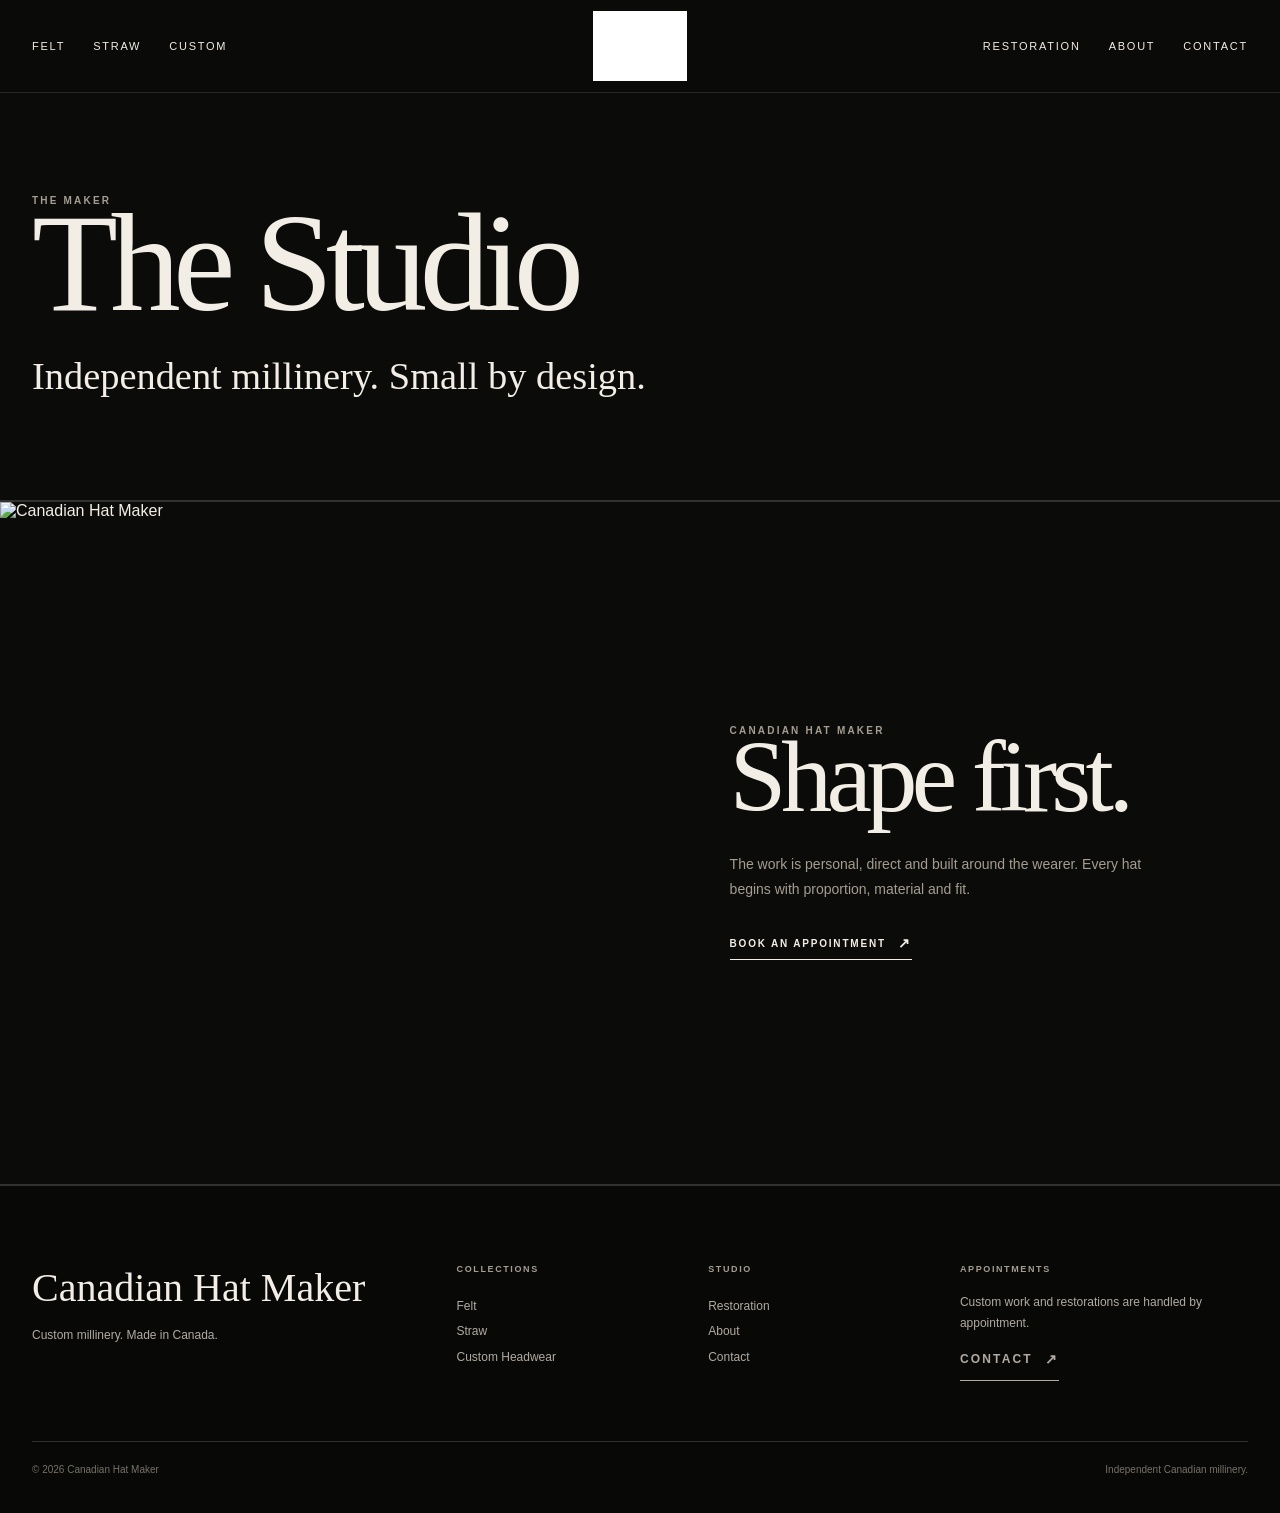
==== about.html @ bcdaf330 "Add files via upload" ====
<!doctype html>
<html lang="en">
<head>
<meta charset="utf-8">
<meta name="viewport" content="width=device-width,initial-scale=1">
<meta name="description" content="Canadian Hat Maker — luxury custom felt, straw and commissioned hats, handmade in Canada.">
<title>About | Canadian Hat Maker</title>
<link rel="stylesheet" href="styles.css">
</head>
<body>
<header class="header">
  <div class="wrap nav">
    <button class="menu-btn" data-menu-button aria-expanded="false">Menu</button>
    <nav class="nav-left">
      <a href="felt.html">Felt</a>
      <a href="straw.html">Straw</a>
      <a href="custom-headwear.html">Custom</a>
    </nav>
    <a class="brand brand-logo" href="index.html" aria-label="Canadian Hat Maker home">
      <img src="assets/logo.png" alt="Canadian Hat Maker">
    </a>
    <nav class="nav-right">
      <a href="restoration.html">Restoration</a>
      <a href="about.html">About</a>
      <a href="contact.html">Contact</a>
    </nav>
  </div>
  <nav class="mobile-nav" data-mobile-nav>
    <a href="felt.html">Felt</a>
    <a href="straw.html">Straw</a>
    <a href="custom-headwear.html">Custom Headwear</a>
    <a href="restoration.html">Restoration</a>
    <a href="about.html">About</a>
    <a href="contact.html">Contact</a>
  </nav>
</header>

<main>
<section class="page-hero"><div class="wrap"><span class="kicker">The maker</span><h1 class="page-title">The Studio</h1><p class="page-intro">Independent millinery. Small by design.</p></div></section>
<section class="statement"><div class="statement-media"><img src="https://canadianhatmaker.com/cdn/shop/files/IMG_1633_f0ee224d-1852-4c68-b705-a93a91a70cc4_1200x.jpg?v=1620923558" alt="Canadian Hat Maker"></div><div class="statement-copy"><span class="kicker">Canadian Hat Maker</span><h2>Shape first.</h2><p>The work is personal, direct and built around the wearer. Every hat begins with proportion, material and fit.</p><a class="link" href="contact.html">Book an appointment</a></div></section>
</main>

<footer class="footer">
  <div class="wrap">
    <div class="footer-grid">
      <div><h3>Canadian Hat Maker</h3><p>Custom millinery. Made in Canada.</p></div>
      <div class="footer-col"><h4>Collections</h4><a href="felt.html">Felt</a><a href="straw.html">Straw</a><a href="custom-headwear.html">Custom Headwear</a></div>
      <div class="footer-col"><h4>Studio</h4><a href="restoration.html">Restoration</a><a href="about.html">About</a><a href="contact.html">Contact</a></div>
      <div><h4>Appointments</h4><p>Custom work and restorations are handled by appointment.</p><a class="link" href="contact.html">Contact</a></div>
    </div>
    <div class="footer-bottom"><span>© <span data-year></span> Canadian Hat Maker</span><span>Independent Canadian millinery.</span></div>
  </div>
</footer>
<script src="script.js"></script></body>
</html>
---- styles.css ----
:root{
  --black:#0b0b0a;
  --ink:#11110f;
  --ivory:#f2eee6;
  --sand:#d6c7b4;
  --line:rgba(255,255,255,.16);
  --darkline:rgba(17,17,15,.14);
  --muted:#a59d91;
  --serif:"Times New Roman", Times, serif;
  --sans:Arial, Helvetica, sans-serif;
  --max:1600px;
}
*{box-sizing:border-box}
html{scroll-behavior:smooth}
body{
  margin:0;
  background:var(--black);
  color:var(--ivory);
  font-family:var(--sans);
  -webkit-font-smoothing:antialiased;
}
img{display:block;width:100%;height:auto}
a{color:inherit;text-decoration:none}
button{font:inherit}
.wrap{width:min(calc(100% - 64px),var(--max));margin:auto}
.header{
  position:fixed;top:0;left:0;right:0;z-index:50;
  border-bottom:1px solid rgba(255,255,255,.12);
  background:rgba(11,11,10,.78);
  backdrop-filter:blur(18px);
}
.nav{
  height:92px;
  display:grid;
  grid-template-columns:1fr auto 1fr;
  align-items:center;
  gap:24px;
}
.nav-left,.nav-right{display:flex;gap:28px;align-items:center}
.nav-right{justify-content:flex-end}
.nav a{
  font-size:11px;
  text-transform:uppercase;
  letter-spacing:.16em;
}
.brand{
  font-family:var(--serif);
  font-size:22px!important;
  text-transform:none!important;
  letter-spacing:.02em!important;
}
.brand-logo img{
  width:auto;
  height:70px;
  max-width:250px;
  object-fit:contain;
  filter:grayscale(1) brightness(4.5);
  mix-blend-mode:screen;
}
.menu-btn{display:none;background:none;border:0;color:var(--ivory);text-transform:uppercase;letter-spacing:.16em;font-size:11px}
.mobile-nav{display:none;padding:24px 32px 30px;border-top:1px solid rgba(255,255,255,.12);background:var(--black)}
.mobile-nav.open{display:grid;gap:18px}
.mobile-nav a{font-size:13px;letter-spacing:.14em;text-transform:uppercase}

.hero{
  min-height:100vh;
  display:grid;
  grid-template-columns:1.15fr .85fr;
  padding-top:92px;
  position:relative;
}
.hero-media{
  position:relative;
  min-height:calc(100vh - 92px);
  overflow:hidden;
}
.hero-media img{height:100%;object-fit:cover;filter:saturate(.85) contrast(1.04)}
.hero-media:after{
  content:"";position:absolute;inset:0;
  background:linear-gradient(90deg,rgba(0,0,0,0) 48%,rgba(0,0,0,.44) 100%);
}
.hero-copy{
  display:flex;
  flex-direction:column;
  justify-content:center;
  padding:80px clamp(36px,6vw,96px);
  border-left:1px solid var(--line);
}
.kicker{
  font-size:10px;
  text-transform:uppercase;
  letter-spacing:.22em;
  color:var(--muted);
  font-weight:700;
}
.hero h1{
  font-family:var(--serif);
  font-size:clamp(80px,9vw,158px);
  font-weight:400;
  line-height:.78;
  letter-spacing:-.06em;
  margin:20px 0 34px;
}
.hero p{
  font-family:var(--serif);
  font-size:clamp(22px,2.1vw,34px);
  line-height:1.25;
  max-width:560px;
  margin:0 0 36px;
}
.link{
  display:inline-flex;
  align-items:center;
  gap:12px;
  width:max-content;
  padding-bottom:8px;
  border-bottom:1px solid currentColor;
  font-size:10px;
  font-weight:700;
  text-transform:uppercase;
  letter-spacing:.18em;
}
.link:after{content:"↗";font-size:14px}
.section{padding:130px 0;border-top:1px solid var(--line)}
.section.light{background:var(--ivory);color:var(--ink);border-color:var(--darkline)}
.section-title-row{
  display:grid;
  grid-template-columns:1.25fr .75fr;
  gap:60px;
  align-items:end;
  margin-bottom:60px;
}
.section h2,.statement h2,.page-title{
  font-family:var(--serif);
  font-weight:400;
  letter-spacing:-.055em;
  margin:0;
}
.section h2{font-size:clamp(70px,8vw,132px);line-height:.82}
.section-desc{
  max-width:500px;
  margin-left:auto;
  font-size:14px;
  line-height:1.7;
  color:var(--muted);
}
.light .section-desc{color:#625d56}
.collection-grid{
  display:grid;
  grid-template-columns:1.2fr .8fr;
  gap:14px;
}
.collection-card{
  min-height:700px;
  position:relative;
  overflow:hidden;
  background:#222;
}
.collection-card img{height:100%;object-fit:cover;transition:transform .7s cubic-bezier(.2,.7,.2,1)}
.collection-card:hover img{transform:scale(1.025)}
.collection-card:after{
  content:"";position:absolute;inset:0;
  background:linear-gradient(to top,rgba(0,0,0,.76),transparent 55%);
}
.collection-card .label{
  position:absolute;z-index:2;left:34px;right:34px;bottom:30px;
}
.collection-card .label small{
  display:block;font-size:9px;text-transform:uppercase;letter-spacing:.18em;margin-bottom:8px;color:#d8d2c7
}
.collection-card .label strong{
  font-family:var(--serif);font-size:44px;font-weight:400;letter-spacing:-.03em
}
.product-grid{display:grid;grid-template-columns:repeat(3,1fr);gap:18px}
.product-media{aspect-ratio:4/5;overflow:hidden;background:#ddd4c6}
.product-media img{height:100%;object-fit:cover;transition:transform .6s ease}
.product:hover .product-media img{transform:scale(1.02)}
.product-meta{
  display:flex;justify-content:space-between;gap:20px;padding:18px 2px 0
}
.product h3{font-family:var(--serif);font-weight:400;font-size:26px;margin:0}
.price{font-size:11px;letter-spacing:.14em;text-transform:uppercase;color:#6b665f;padding-top:7px}
.statement{
  min-height:76vh;
  display:grid;
  grid-template-columns:1fr 1fr;
  border-top:1px solid var(--line);
  border-bottom:1px solid var(--line);
}
.statement-copy{padding:100px clamp(34px,7vw,120px);display:flex;flex-direction:column;justify-content:center}
.statement h2{font-size:clamp(76px,8vw,138px);line-height:.8}
.statement p{font-size:14px;line-height:1.75;color:var(--muted);max-width:440px;margin:34px 0}
.statement-media img{height:100%;object-fit:cover}
.band{
  padding:36px 0;border-top:1px solid var(--line);border-bottom:1px solid var(--line);
  overflow:hidden;white-space:nowrap
}
.band-track{
  display:flex;gap:48px;font-family:var(--serif);font-size:clamp(30px,4vw,58px);letter-spacing:-.03em
}
.editorial-grid{
  display:grid;
  grid-template-columns:1fr 1fr 1fr;
  gap:12px;
}
.editorial-grid .wide{grid-column:span 2}
.editorial{
  position:relative;
  min-height:580px;
  overflow:hidden;
}
.editorial img{height:100%;object-fit:cover}
.editorial .caption{
  position:absolute;left:24px;bottom:20px;
  font-size:10px;text-transform:uppercase;letter-spacing:.16em;
  background:rgba(0,0,0,.54);padding:10px 12px
}
.cta{
  text-align:center;
  padding:150px 24px;
  background:var(--ivory);
  color:var(--ink);
}
.cta h2{
  font-family:var(--serif);
  font-weight:400;
  font-size:clamp(76px,9vw,150px);
  line-height:.78;
  letter-spacing:-.06em;
  max-width:1200px;
  margin:0 auto 38px;
}
.cta p{max-width:560px;margin:0 auto 34px;line-height:1.7;color:#625d56}
.btn{
  display:inline-flex;
  min-height:52px;
  align-items:center;
  padding:0 24px;
  background:var(--ink);
  color:var(--ivory);
  font-size:10px;
  text-transform:uppercase;
  letter-spacing:.18em;
  font-weight:700;
}
.footer{
  padding:78px 0 38px;
  background:#080807;
  border-top:1px solid var(--line)
}
.footer-grid{
  display:grid;
  grid-template-columns:1.3fr .7fr .7fr 1fr;
  gap:50px;
}
.footer h3{font-family:var(--serif);font-size:40px;font-weight:400;margin:0 0 14px}
.footer h4{font-size:9px;letter-spacing:.18em;text-transform:uppercase;margin:0 0 18px;color:var(--muted)}
.footer p,.footer a{font-size:12px;line-height:1.8;color:#b1aba2}
.footer-col{display:grid;align-content:start;gap:4px}
.footer-bottom{margin-top:60px;padding-top:22px;border-top:1px solid var(--line);display:flex;justify-content:space-between;color:#777168;font-size:10px}
.page-hero{padding:190px 0 100px;border-bottom:1px solid var(--line)}
.page-title{font-size:clamp(90px,11vw,170px);line-height:.78}
.page-intro{font-family:var(--serif);font-size:clamp(26px,3vw,44px);line-height:1.25;max-width:900px;margin:34px 0 0}
.contact-panel{display:grid;grid-template-columns:.8fr 1.2fr;gap:90px}
.contact-panel h2{font-size:clamp(60px,7vw,110px)}
.contact-panel p{color:var(--muted);line-height:1.75;max-width:550px}
@media(max-width:1100px){
  .nav-left,.nav-right{display:none}.menu-btn{display:block}
  .nav{grid-template-columns:1fr auto 1fr}
  .hero{grid-template-columns:1fr}.hero-media{min-height:68vh}.hero-copy{border-left:0;border-top:1px solid var(--line)}
  .collection-grid{grid-template-columns:1fr}.collection-card{min-height:580px}
  .product-grid{grid-template-columns:repeat(2,1fr)}
  .statement{grid-template-columns:1fr}.statement-media{min-height:60vh}
  .editorial-grid{grid-template-columns:1fr 1fr}.editorial-grid .wide{grid-column:span 2}
  .footer-grid{grid-template-columns:1fr 1fr}
}
@media(max-width:760px){
  .wrap{width:min(calc(100% - 30px),var(--max))}
  .nav{height:76px}
  .brand-logo img{height:52px;max-width:170px}
  .hero{padding-top:76px}.hero-media{min-height:54vh}.hero-copy{padding:58px 22px 70px}
  .hero h1{font-size:72px}
  .section{padding:86px 0}
  .section-title-row{grid-template-columns:1fr;gap:24px}
  .section h2{font-size:68px}
  .section-desc{margin:0}
  .collection-card{min-height:460px}
  .collection-card .label strong{font-size:36px}
  .product-grid{grid-template-columns:1fr 1fr;gap:10px}
  .product h3{font-size:20px}
  .product-meta{display:block}
  .price{padding-top:6px}
  .statement-copy{padding:72px 22px}.statement h2{font-size:70px}
  .editorial-grid{grid-template-columns:1fr}.editorial-grid .wide{grid-column:auto}.editorial{min-height:460px}
  .footer-grid{grid-template-columns:1fr}.footer-bottom{flex-direction:column;gap:8px}
  .page-hero{padding:150px 0 76px}.page-title{font-size:78px}
  .contact-panel{grid-template-columns:1fr;gap:34px}
}
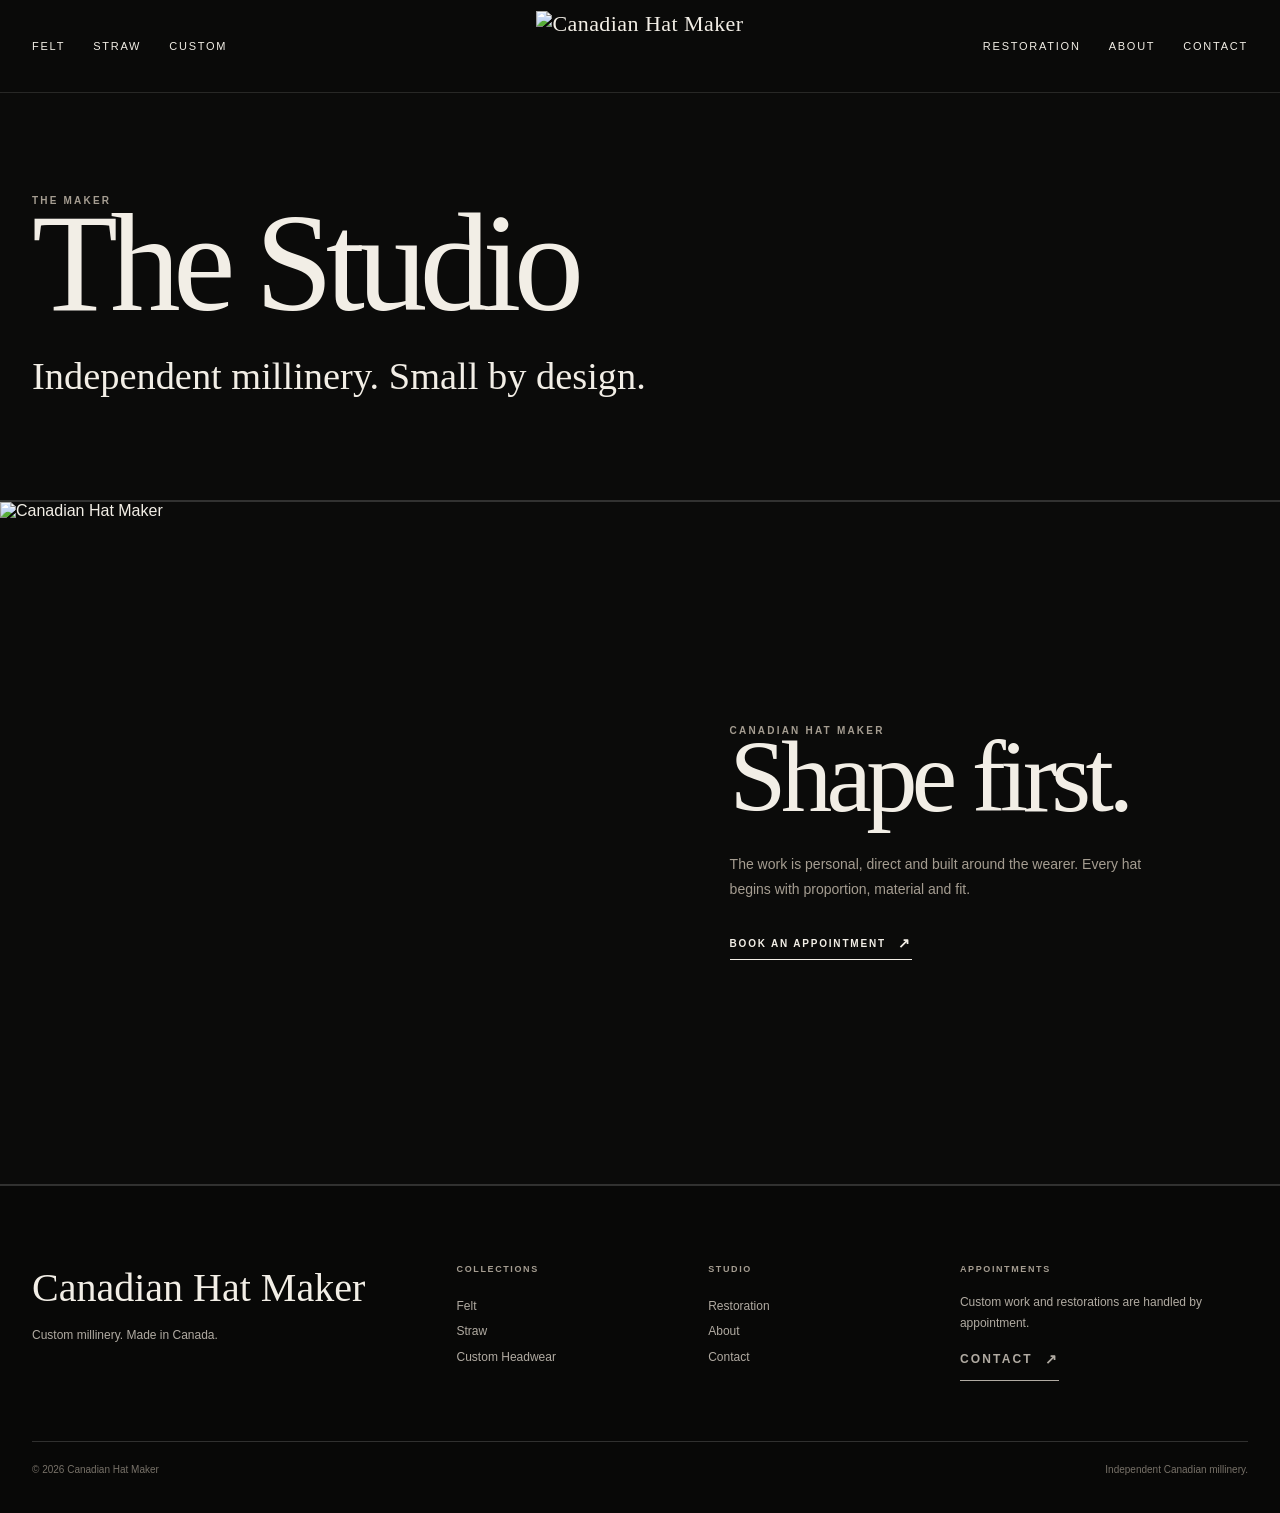
==== commit 535839ae: "Add files via upload" ====
--- a/about.html
+++ b/about.html
@@ -17,7 +17,7 @@
       <a href="custom-headwear.html">Custom</a>
     </nav>
     <a class="brand brand-logo" href="index.html" aria-label="Canadian Hat Maker home">
-      <img src="assets/logo.png" alt="Canadian Hat Maker">
+      <img src="assets/logo-transparent.png" alt="Canadian Hat Maker">
     </a>
     <nav class="nav-right">
       <a href="restoration.html">Restoration</a>
--- a/styles.css
+++ b/styles.css
@@ -55,8 +55,6 @@
   height:70px;
   max-width:250px;
   object-fit:contain;
-  filter:grayscale(1) brightness(4.5);
-  mix-blend-mode:screen;
 }
 .menu-btn{display:none;background:none;border:0;color:var(--ivory);text-transform:uppercase;letter-spacing:.16em;font-size:11px}
 .mobile-nav{display:none;padding:24px 32px 30px;border-top:1px solid rgba(255,255,255,.12);background:var(--black)}
